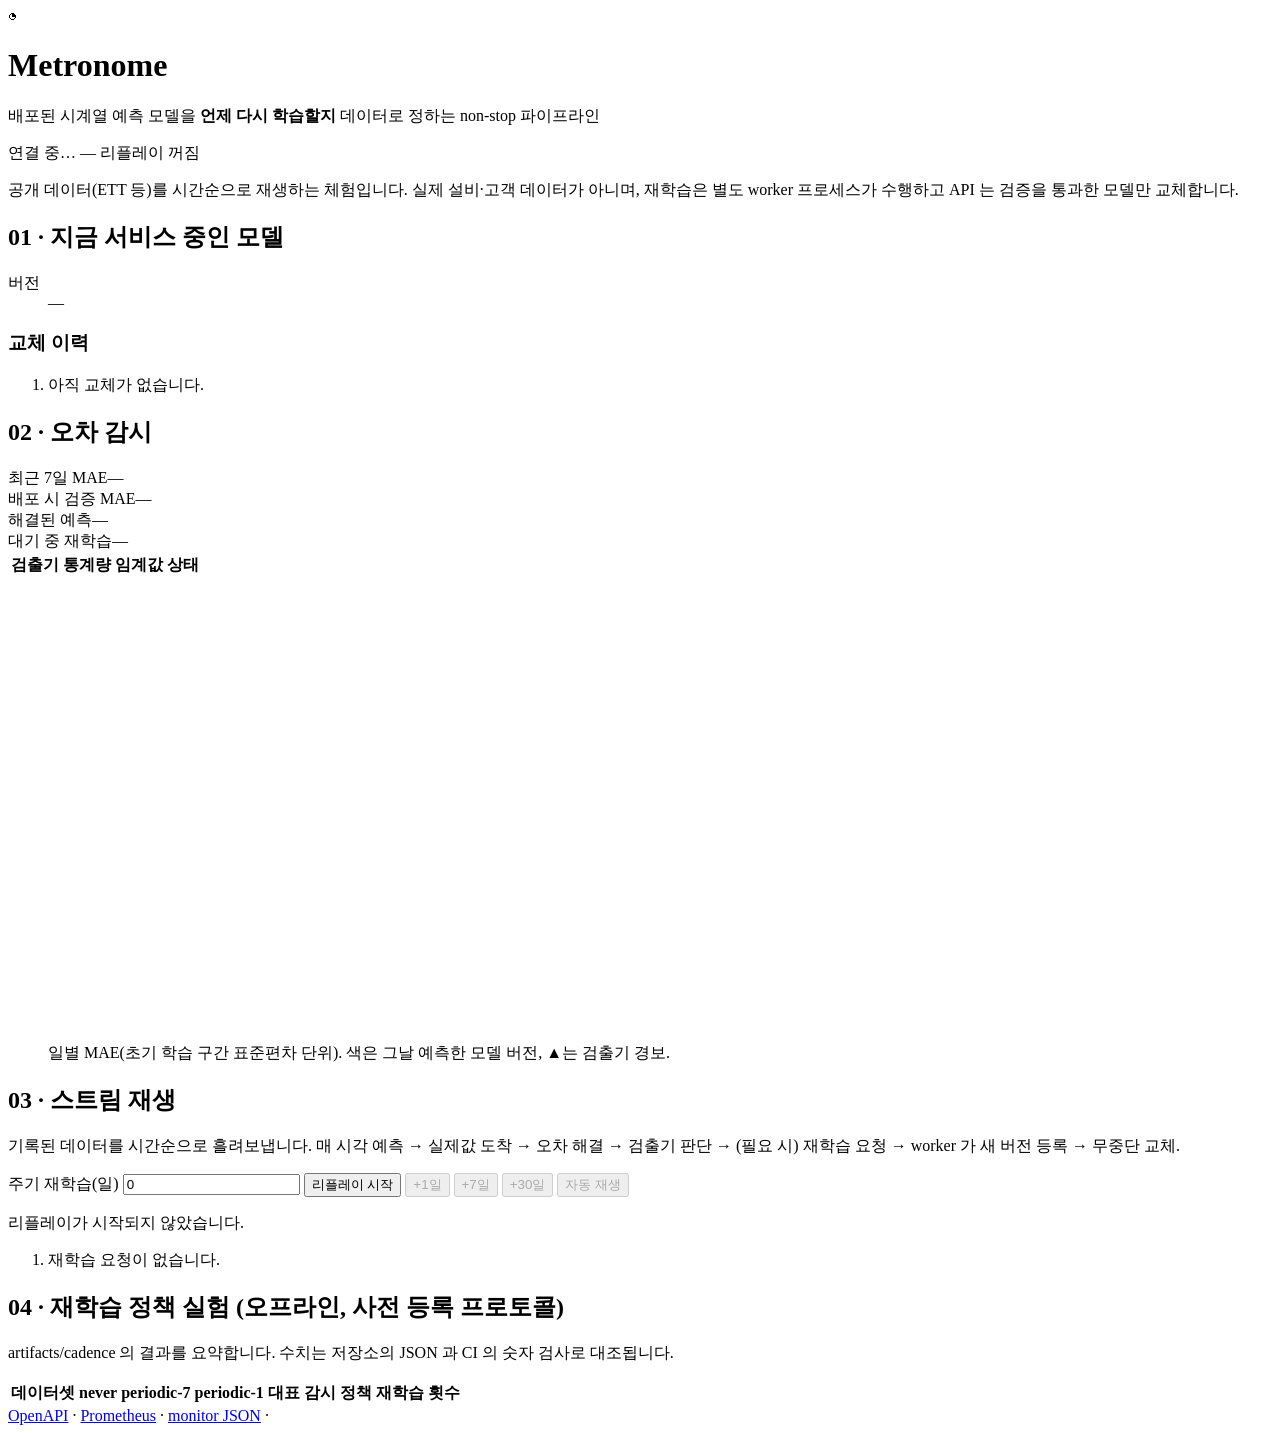
==== src/metronome/static/index.html @ d2ab3f29 "feat(metronome): 재학습 박자를 데이터로 정하는 시계열 예측 파이프라인의 골격 데이터플로 AI 모델 개발자 공고를 겨냥한 새 프로젝트. 질문은 하나다 — 배포된 예측 " ====
<!doctype html>
<html lang="ko">
<head>
<meta charset="utf-8">
<meta name="viewport" content="width=device-width, initial-scale=1">
<title>Metronome — 재학습 박자</title>
<link rel="stylesheet" href="/static/style.css">
</head>
<body>
<header class="top">
  <div class="brand">
    <span class="logo" aria-hidden="true">◔</span>
    <div>
      <h1>Metronome</h1>
      <p class="tagline">배포된 시계열 예측 모델을 <strong>언제 다시 학습할지</strong> 데이터로 정하는 non-stop 파이프라인</p>
    </div>
  </div>
  <div class="chips" id="status-chips">
    <span class="chip" id="chip-ready">연결 중…</span>
    <span class="chip" id="chip-version">—</span>
    <span class="chip muted" id="chip-stream">리플레이 꺼짐</span>
  </div>
</header>

<p class="notice" id="notice">공개 데이터(ETT 등)를 시간순으로 재생하는 체험입니다. 실제 설비·고객 데이터가 아니며, 재학습은 별도 worker 프로세스가 수행하고 API 는 검증을 통과한 모델만 교체합니다.</p>

<main class="grid">
  <section class="card" id="card-model">
    <h2>01 · 지금 서비스 중인 모델</h2>
    <dl class="kv" id="model-kv"><dt>버전</dt><dd>—</dd></dl>
    <h3>교체 이력</h3>
    <ol class="events" id="swap-events"><li class="muted">아직 교체가 없습니다.</li></ol>
  </section>

  <section class="card" id="card-monitor">
    <h2>02 · 오차 감시</h2>
    <div class="gauge-row">
      <div class="stat"><span class="label">최근 7일 MAE</span><span class="value" id="stat-rolling">—</span></div>
      <div class="stat"><span class="label">배포 시 검증 MAE</span><span class="value" id="stat-baseline">—</span></div>
      <div class="stat"><span class="label">해결된 예측</span><span class="value" id="stat-resolved">—</span></div>
      <div class="stat"><span class="label">대기 중 재학습</span><span class="value" id="stat-jobs">—</span></div>
    </div>
    <table class="detectors" id="detectors"><thead><tr><th>검출기</th><th>통계량</th><th>임계값</th><th>상태</th></tr></thead><tbody></tbody></table>
    <figure>
      <svg id="chart-daily" viewBox="0 0 640 240" role="img" aria-label="일별 MAE 추이"></svg>
      <figcaption>일별 MAE(초기 학습 구간 표준편차 단위). 색은 그날 예측한 모델 버전, ▲는 검출기 경보.</figcaption>
    </figure>
  </section>

  <section class="card" id="card-replay">
    <h2>03 · 스트림 재생</h2>
    <p class="muted">기록된 데이터를 시간순으로 흘려보냅니다. 매 시각 예측 → 실제값 도착 → 오차 해결 → 검출기 판단 → (필요 시) 재학습 요청 → worker 가 새 버전 등록 → 무중단 교체.</p>
    <div class="controls">
      <label>주기 재학습(일) <input id="schedule-days" type="number" min="0" value="0" title="0 = 검출기만 사용"></label>
      <button id="btn-start">리플레이 시작</button>
      <button id="btn-step1" disabled>+1일</button>
      <button id="btn-step7" disabled>+7일</button>
      <button id="btn-step30" disabled>+30일</button>
      <button id="btn-auto" disabled>자동 재생</button>
    </div>
    <div class="progress"><div id="progress-bar"></div></div>
    <p class="muted" id="replay-pos">리플레이가 시작되지 않았습니다.</p>
    <ol class="events" id="retrain-events"><li class="muted">재학습 요청이 없습니다.</li></ol>
  </section>

  <section class="card wide" id="card-evidence">
    <h2>04 · 재학습 정책 실험 (오프라인, 사전 등록 프로토콜)</h2>
    <p class="muted" id="evidence-note">artifacts/cadence 의 결과를 요약합니다. 수치는 저장소의 JSON 과 CI 의 숫자 검사로 대조됩니다.</p>
    <div class="pareto-grid" id="pareto-grid"></div>
    <table class="results" id="results-table"><thead><tr><th>데이터셋</th><th>never</th><th>periodic-7</th><th>periodic-1</th><th>대표 감시 정책</th><th>재학습 횟수</th></tr></thead><tbody></tbody></table>
  </section>
</main>

<footer class="foot">
  <a href="/docs">OpenAPI</a> · <a href="/metrics">Prometheus</a> · <a href="/v1/monitor">monitor JSON</a> · <span id="foot-version"></span>
</footer>
<script src="/static/app.js"></script>
</body>
</html>
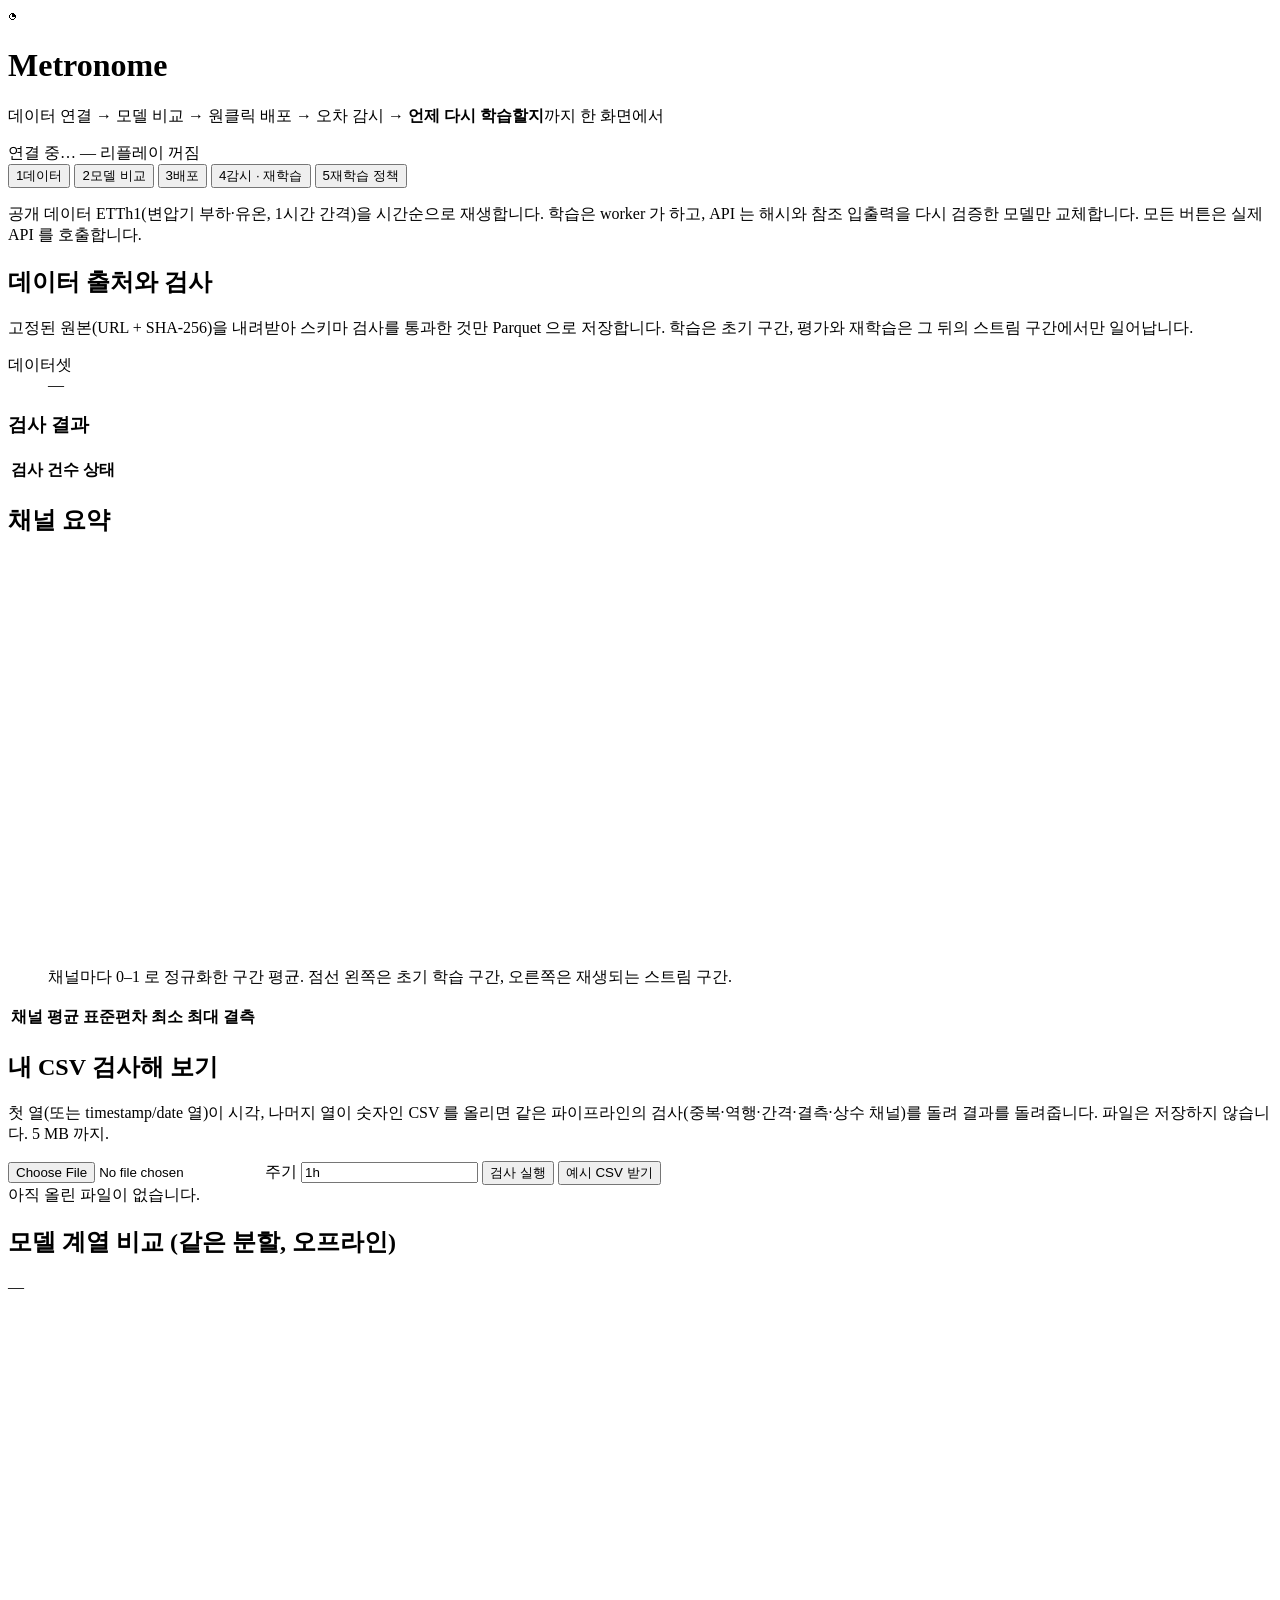
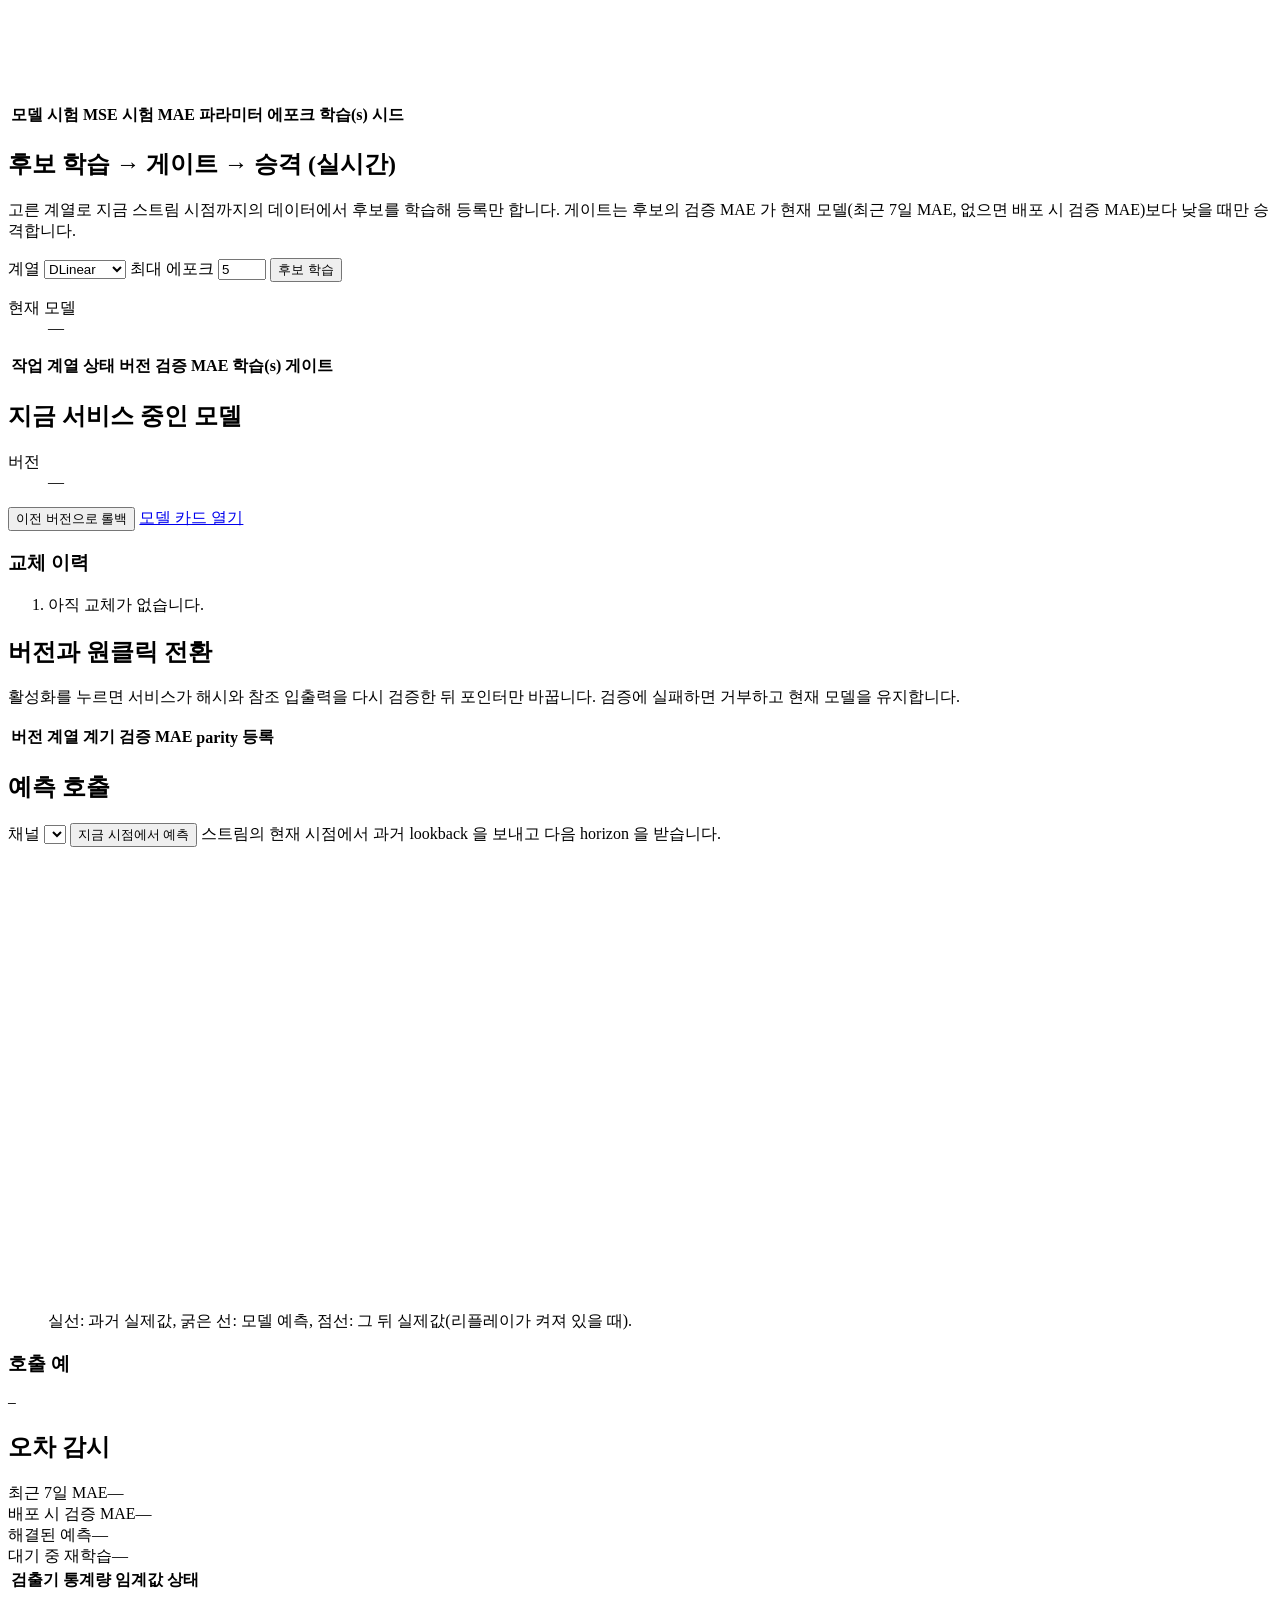
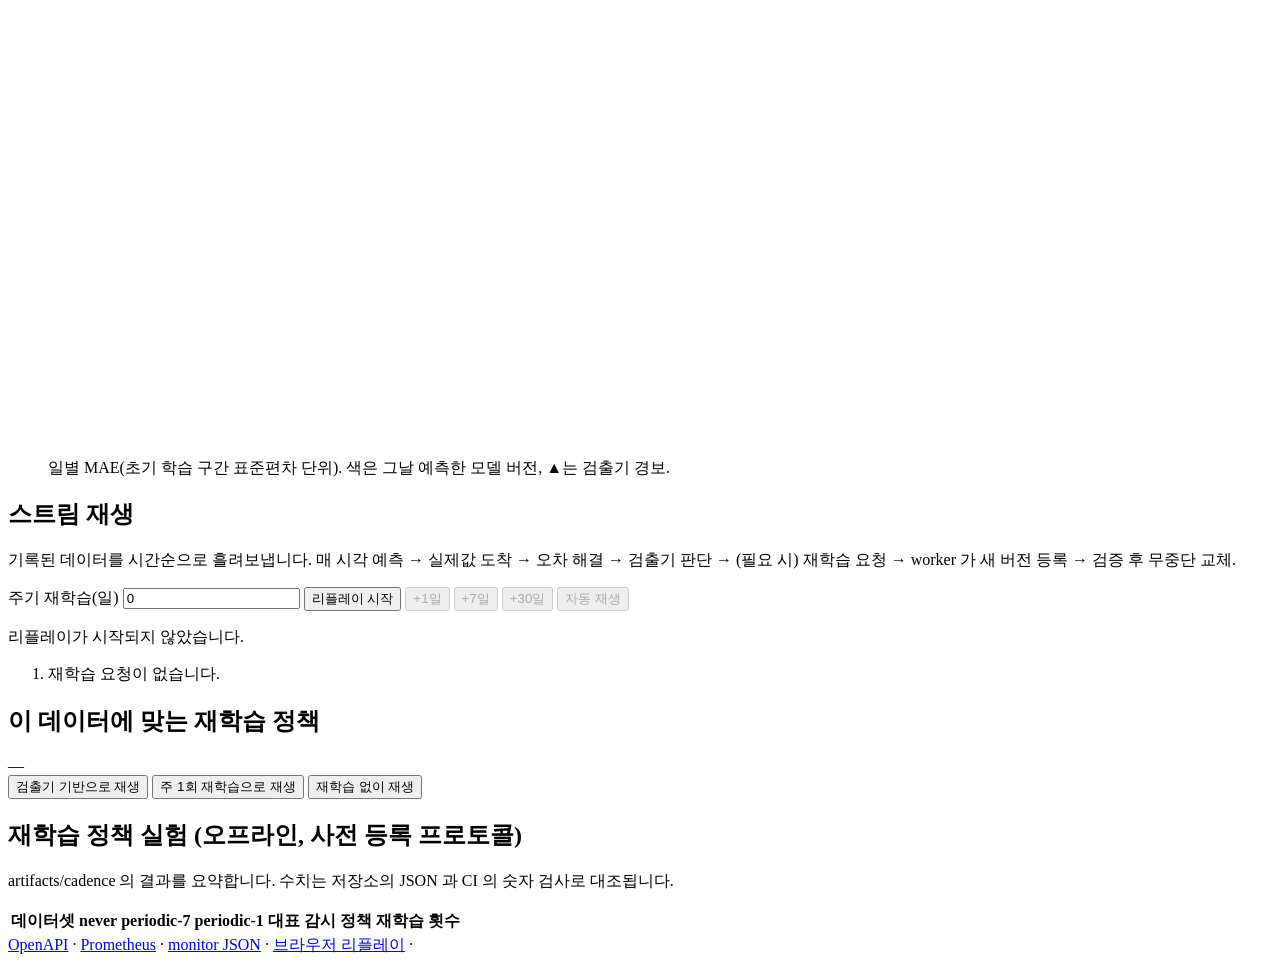
==== commit e1c2c699: "feat(demo): 다섯 단계 워크벤치 — 데이터 검사, 모델 계열 비교·게이트 승격, 원클릭 배포·롤백, 감시, 재학습 정책 대시보드가 Model Craft 류 제품의 흐름을 " ====
--- a/src/metronome/static/index.html
+++ b/src/metronome/static/index.html
@@ -12,7 +12,7 @@
     <span class="logo" aria-hidden="true">◔</span>
     <div>
       <h1>Metronome</h1>
-      <p class="tagline">배포된 시계열 예측 모델을 <strong>언제 다시 학습할지</strong> 데이터로 정하는 non-stop 파이프라인</p>
+      <p class="tagline">데이터 연결 → 모델 비교 → 원클릭 배포 → 오차 감시 → <strong>언제 다시 학습할지</strong>까지 한 화면에서</p>
     </div>
   </div>
   <div class="chips" id="status-chips">
@@ -22,57 +22,173 @@
   </div>
 </header>
 
-<p class="notice" id="notice">공개 데이터(ETT 등)를 시간순으로 재생하는 체험입니다. 실제 설비·고객 데이터가 아니며, 재학습은 별도 worker 프로세스가 수행하고 API 는 검증을 통과한 모델만 교체합니다.</p>
+<nav class="steps" id="steps" aria-label="단계">
+  <button class="step active" data-panel="data"><span class="n">1</span>데이터</button>
+  <button class="step" data-panel="models"><span class="n">2</span>모델 비교</button>
+  <button class="step" data-panel="deploy"><span class="n">3</span>배포</button>
+  <button class="step" data-panel="monitor"><span class="n">4</span>감시 · 재학습</button>
+  <button class="step" data-panel="policy"><span class="n">5</span>재학습 정책</button>
+</nav>
 
-<main class="grid">
-  <section class="card" id="card-model">
-    <h2>01 · 지금 서비스 중인 모델</h2>
-    <dl class="kv" id="model-kv"><dt>버전</dt><dd>—</dd></dl>
-    <h3>교체 이력</h3>
-    <ol class="events" id="swap-events"><li class="muted">아직 교체가 없습니다.</li></ol>
-  </section>
+<p class="notice" id="notice">공개 데이터 ETTh1(변압기 부하·유온, 1시간 간격)을 시간순으로 재생합니다. 학습은 worker 가 하고, API 는 해시와 참조 입출력을 다시 검증한 모델만 교체합니다. 모든 버튼은 실제 API 를 호출합니다.</p>
 
-  <section class="card" id="card-monitor">
-    <h2>02 · 오차 감시</h2>
-    <div class="gauge-row">
-      <div class="stat"><span class="label">최근 7일 MAE</span><span class="value" id="stat-rolling">—</span></div>
-      <div class="stat"><span class="label">배포 시 검증 MAE</span><span class="value" id="stat-baseline">—</span></div>
-      <div class="stat"><span class="label">해결된 예측</span><span class="value" id="stat-resolved">—</span></div>
-      <div class="stat"><span class="label">대기 중 재학습</span><span class="value" id="stat-jobs">—</span></div>
-    </div>
-    <table class="detectors" id="detectors"><thead><tr><th>검출기</th><th>통계량</th><th>임계값</th><th>상태</th></tr></thead><tbody></tbody></table>
-    <figure>
-      <svg id="chart-daily" viewBox="0 0 640 240" role="img" aria-label="일별 MAE 추이"></svg>
-      <figcaption>일별 MAE(초기 학습 구간 표준편차 단위). 색은 그날 예측한 모델 버전, ▲는 검출기 경보.</figcaption>
-    </figure>
-  </section>
+<main>
+<!-- 1 · 데이터 -->
+<section class="panel active" id="panel-data">
+  <div class="grid">
+    <section class="card" id="card-dataset">
+      <h2>데이터 출처와 검사</h2>
+      <p class="muted">고정된 원본(URL + SHA-256)을 내려받아 스키마 검사를 통과한 것만 Parquet 으로 저장합니다. 학습은 초기 구간, 평가와 재학습은 그 뒤의 스트림 구간에서만 일어납니다.</p>
+      <dl class="kv" id="dataset-kv"><dt>데이터셋</dt><dd>—</dd></dl>
+      <h3>검사 결과</h3>
+      <table id="validation-table"><thead><tr><th>검사</th><th class="num">건수</th><th>상태</th></tr></thead><tbody></tbody></table>
+    </section>
 
-  <section class="card" id="card-replay">
-    <h2>03 · 스트림 재생</h2>
-    <p class="muted">기록된 데이터를 시간순으로 흘려보냅니다. 매 시각 예측 → 실제값 도착 → 오차 해결 → 검출기 판단 → (필요 시) 재학습 요청 → worker 가 새 버전 등록 → 무중단 교체.</p>
-    <div class="controls">
-      <label>주기 재학습(일) <input id="schedule-days" type="number" min="0" value="0" title="0 = 검출기만 사용"></label>
-      <button id="btn-start">리플레이 시작</button>
-      <button id="btn-step1" disabled>+1일</button>
-      <button id="btn-step7" disabled>+7일</button>
-      <button id="btn-step30" disabled>+30일</button>
-      <button id="btn-auto" disabled>자동 재생</button>
-    </div>
-    <div class="progress"><div id="progress-bar"></div></div>
-    <p class="muted" id="replay-pos">리플레이가 시작되지 않았습니다.</p>
-    <ol class="events" id="retrain-events"><li class="muted">재학습 요청이 없습니다.</li></ol>
-  </section>
+    <section class="card" id="card-channels">
+      <h2>채널 요약</h2>
+      <figure>
+        <svg id="chart-spark" viewBox="0 0 640 220" role="img" aria-label="채널별 추이"></svg>
+        <figcaption id="spark-caption">채널마다 0–1 로 정규화한 구간 평균. 점선 왼쪽은 초기 학습 구간, 오른쪽은 재생되는 스트림 구간.</figcaption>
+      </figure>
+      <table id="channel-table"><thead><tr><th>채널</th><th class="num">평균</th><th class="num">표준편차</th><th class="num">최소</th><th class="num">최대</th><th class="num">결측</th></tr></thead><tbody></tbody></table>
+    </section>
 
-  <section class="card wide" id="card-evidence">
-    <h2>04 · 재학습 정책 실험 (오프라인, 사전 등록 프로토콜)</h2>
-    <p class="muted" id="evidence-note">artifacts/cadence 의 결과를 요약합니다. 수치는 저장소의 JSON 과 CI 의 숫자 검사로 대조됩니다.</p>
-    <div class="pareto-grid" id="pareto-grid"></div>
-    <table class="results" id="results-table"><thead><tr><th>데이터셋</th><th>never</th><th>periodic-7</th><th>periodic-1</th><th>대표 감시 정책</th><th>재학습 횟수</th></tr></thead><tbody></tbody></table>
-  </section>
+    <section class="card wide" id="card-upload">
+      <h2>내 CSV 검사해 보기</h2>
+      <p class="muted">첫 열(또는 timestamp/date 열)이 시각, 나머지 열이 숫자인 CSV 를 올리면 같은 파이프라인의 검사(중복·역행·간격·결측·상수 채널)를 돌려 결과를 돌려줍니다. 파일은 저장하지 않습니다. 5 MB 까지.</p>
+      <form class="controls" id="upload-form">
+        <input type="file" id="upload-file" accept=".csv,text/csv" required>
+        <label>주기 <input id="upload-freq" type="text" value="1h" title="polars 기간 문자열: 1h, 15m, 1d"></label>
+        <button type="submit" id="btn-upload">검사 실행</button>
+        <button type="button" class="secondary" id="btn-sample">예시 CSV 받기</button>
+      </form>
+      <div id="upload-result" class="muted">아직 올린 파일이 없습니다.</div>
+    </section>
+  </div>
+</section>
+
+<!-- 2 · 모델 비교 -->
+<section class="panel" id="panel-models">
+  <div class="grid">
+    <section class="card" id="card-leaderboard">
+      <h2>모델 계열 비교 (같은 분할, 오프라인)</h2>
+      <p class="muted" id="leaderboard-note">—</p>
+      <figure><svg id="chart-leaderboard" viewBox="0 0 640 200" role="img" aria-label="모델별 시험 MSE"></svg></figure>
+      <table id="leaderboard-table"><thead><tr><th>모델</th><th class="num">시험 MSE</th><th class="num">시험 MAE</th><th class="num">파라미터</th><th class="num">에포크</th><th class="num">학습(s)</th><th class="num">시드</th></tr></thead><tbody></tbody></table>
+    </section>
+
+    <section class="card" id="card-candidates">
+      <h2>후보 학습 → 게이트 → 승격 (실시간)</h2>
+      <p class="muted">고른 계열로 지금 스트림 시점까지의 데이터에서 후보를 학습해 등록만 합니다. 게이트는 후보의 검증 MAE 가 현재 모델(최근 7일 MAE, 없으면 배포 시 검증 MAE)보다 낮을 때만 승격합니다.</p>
+      <div class="controls">
+        <label>계열 <select id="cand-model"><option value="linear">Linear</option><option value="nlinear">NLinear</option><option value="dlinear" selected>DLinear</option><option value="patchtst">PatchTST</option></select></label>
+        <label>최대 에포크 <input id="cand-epochs" type="number" min="1" max="50" value="5"></label>
+        <button id="btn-candidate">후보 학습</button>
+        <span class="muted" id="cand-status"></span>
+      </div>
+      <dl class="kv" id="champion-kv"><dt>현재 모델</dt><dd>—</dd></dl>
+      <table id="candidates-table"><thead><tr><th>작업</th><th>계열</th><th>상태</th><th>버전</th><th class="num">검증 MAE</th><th class="num">학습(s)</th><th>게이트</th><th></th></tr></thead><tbody></tbody></table>
+    </section>
+  </div>
+</section>
+
+<!-- 3 · 배포 -->
+<section class="panel" id="panel-deploy">
+  <div class="grid">
+    <section class="card" id="card-model">
+      <h2>지금 서비스 중인 모델</h2>
+      <dl class="kv" id="model-kv"><dt>버전</dt><dd>—</dd></dl>
+      <div class="controls">
+        <button class="secondary" id="btn-rollback">이전 버전으로 롤백</button>
+        <a class="button-link" id="link-card" href="#" target="_blank" rel="noopener">모델 카드 열기</a>
+      </div>
+      <h3>교체 이력</h3>
+      <ol class="events" id="swap-events"><li class="muted">아직 교체가 없습니다.</li></ol>
+    </section>
+
+    <section class="card wide" id="card-versions">
+      <h2>버전과 원클릭 전환</h2>
+      <p class="muted">활성화를 누르면 서비스가 해시와 참조 입출력을 다시 검증한 뒤 포인터만 바꿉니다. 검증에 실패하면 거부하고 현재 모델을 유지합니다.</p>
+      <table id="versions-table"><thead><tr><th>버전</th><th>계열</th><th>계기</th><th class="num">검증 MAE</th><th class="num">parity</th><th>등록</th><th></th></tr></thead><tbody></tbody></table>
+    </section>
+
+    <section class="card wide" id="card-forecast">
+      <h2>예측 호출</h2>
+      <div class="controls">
+        <label>채널 <select id="fc-channel"></select></label>
+        <button id="btn-forecast">지금 시점에서 예측</button>
+        <span class="muted" id="fc-status">스트림의 현재 시점에서 과거 lookback 을 보내고 다음 horizon 을 받습니다.</span>
+      </div>
+      <figure>
+        <svg id="chart-forecast" viewBox="0 0 640 240" role="img" aria-label="예측과 실제"></svg>
+        <figcaption>실선: 과거 실제값, 굵은 선: 모델 예측, 점선: 그 뒤 실제값(리플레이가 켜져 있을 때).</figcaption>
+      </figure>
+      <h3>호출 예</h3>
+      <pre class="code" id="curl-example">—</pre>
+    </section>
+  </div>
+</section>
+
+<!-- 4 · 감시 · 재학습 -->
+<section class="panel" id="panel-monitor">
+  <div class="grid">
+    <section class="card" id="card-monitor">
+      <h2>오차 감시</h2>
+      <div class="gauge-row">
+        <div class="stat"><span class="label">최근 7일 MAE</span><span class="value" id="stat-rolling">—</span></div>
+        <div class="stat"><span class="label">배포 시 검증 MAE</span><span class="value" id="stat-baseline">—</span></div>
+        <div class="stat"><span class="label">해결된 예측</span><span class="value" id="stat-resolved">—</span></div>
+        <div class="stat"><span class="label">대기 중 재학습</span><span class="value" id="stat-jobs">—</span></div>
+      </div>
+      <table class="detectors" id="detectors"><thead><tr><th>검출기</th><th>통계량</th><th>임계값</th><th>상태</th></tr></thead><tbody></tbody></table>
+      <figure>
+        <svg id="chart-daily" viewBox="0 0 640 240" role="img" aria-label="일별 MAE 추이"></svg>
+        <figcaption>일별 MAE(초기 학습 구간 표준편차 단위). 색은 그날 예측한 모델 버전, ▲는 검출기 경보.</figcaption>
+      </figure>
+    </section>
+
+    <section class="card" id="card-replay">
+      <h2>스트림 재생</h2>
+      <p class="muted">기록된 데이터를 시간순으로 흘려보냅니다. 매 시각 예측 → 실제값 도착 → 오차 해결 → 검출기 판단 → (필요 시) 재학습 요청 → worker 가 새 버전 등록 → 검증 후 무중단 교체.</p>
+      <div class="controls">
+        <label>주기 재학습(일) <input id="schedule-days" type="number" min="0" value="0" title="0 = 검출기만 사용"></label>
+        <button id="btn-start">리플레이 시작</button>
+        <button id="btn-step1" disabled>+1일</button>
+        <button id="btn-step7" disabled>+7일</button>
+        <button id="btn-step30" disabled>+30일</button>
+        <button id="btn-auto" disabled>자동 재생</button>
+      </div>
+      <div class="progress"><div id="progress-bar"></div></div>
+      <p class="muted" id="replay-pos">리플레이가 시작되지 않았습니다.</p>
+      <ol class="events" id="retrain-events"><li class="muted">재학습 요청이 없습니다.</li></ol>
+    </section>
+  </div>
+</section>
+
+<!-- 5 · 재학습 정책 -->
+<section class="panel" id="panel-policy">
+  <div class="grid">
+    <section class="card wide" id="card-recommend">
+      <h2>이 데이터에 맞는 재학습 정책</h2>
+      <div id="policy-recommend" class="muted">—</div>
+      <div class="controls">
+        <button id="btn-policy-detector">검출기 기반으로 재생</button>
+        <button class="secondary" id="btn-policy-weekly">주 1회 재학습으로 재생</button>
+        <button class="secondary" id="btn-policy-never">재학습 없이 재생</button>
+      </div>
+    </section>
+    <section class="card wide" id="card-evidence">
+      <h2>재학습 정책 실험 (오프라인, 사전 등록 프로토콜)</h2>
+      <p class="muted" id="evidence-note">artifacts/cadence 의 결과를 요약합니다. 수치는 저장소의 JSON 과 CI 의 숫자 검사로 대조됩니다.</p>
+      <div class="pareto-grid" id="pareto-grid"></div>
+      <table class="results" id="results-table"><thead><tr><th>데이터셋</th><th>never</th><th>periodic-7</th><th>periodic-1</th><th>대표 감시 정책</th><th>재학습 횟수</th></tr></thead><tbody></tbody></table>
+    </section>
+  </div>
+</section>
 </main>
 
 <footer class="foot">
-  <a href="/docs">OpenAPI</a> · <a href="/metrics">Prometheus</a> · <a href="/v1/monitor">monitor JSON</a> · <span id="foot-version"></span>
+  <a href="/docs">OpenAPI</a> · <a href="/metrics">Prometheus</a> · <a href="/v1/monitor">monitor JSON</a> · <a href="/replay">브라우저 리플레이</a> · <span id="foot-version"></span>
 </footer>
 <script src="/static/app.js"></script>
 </body>
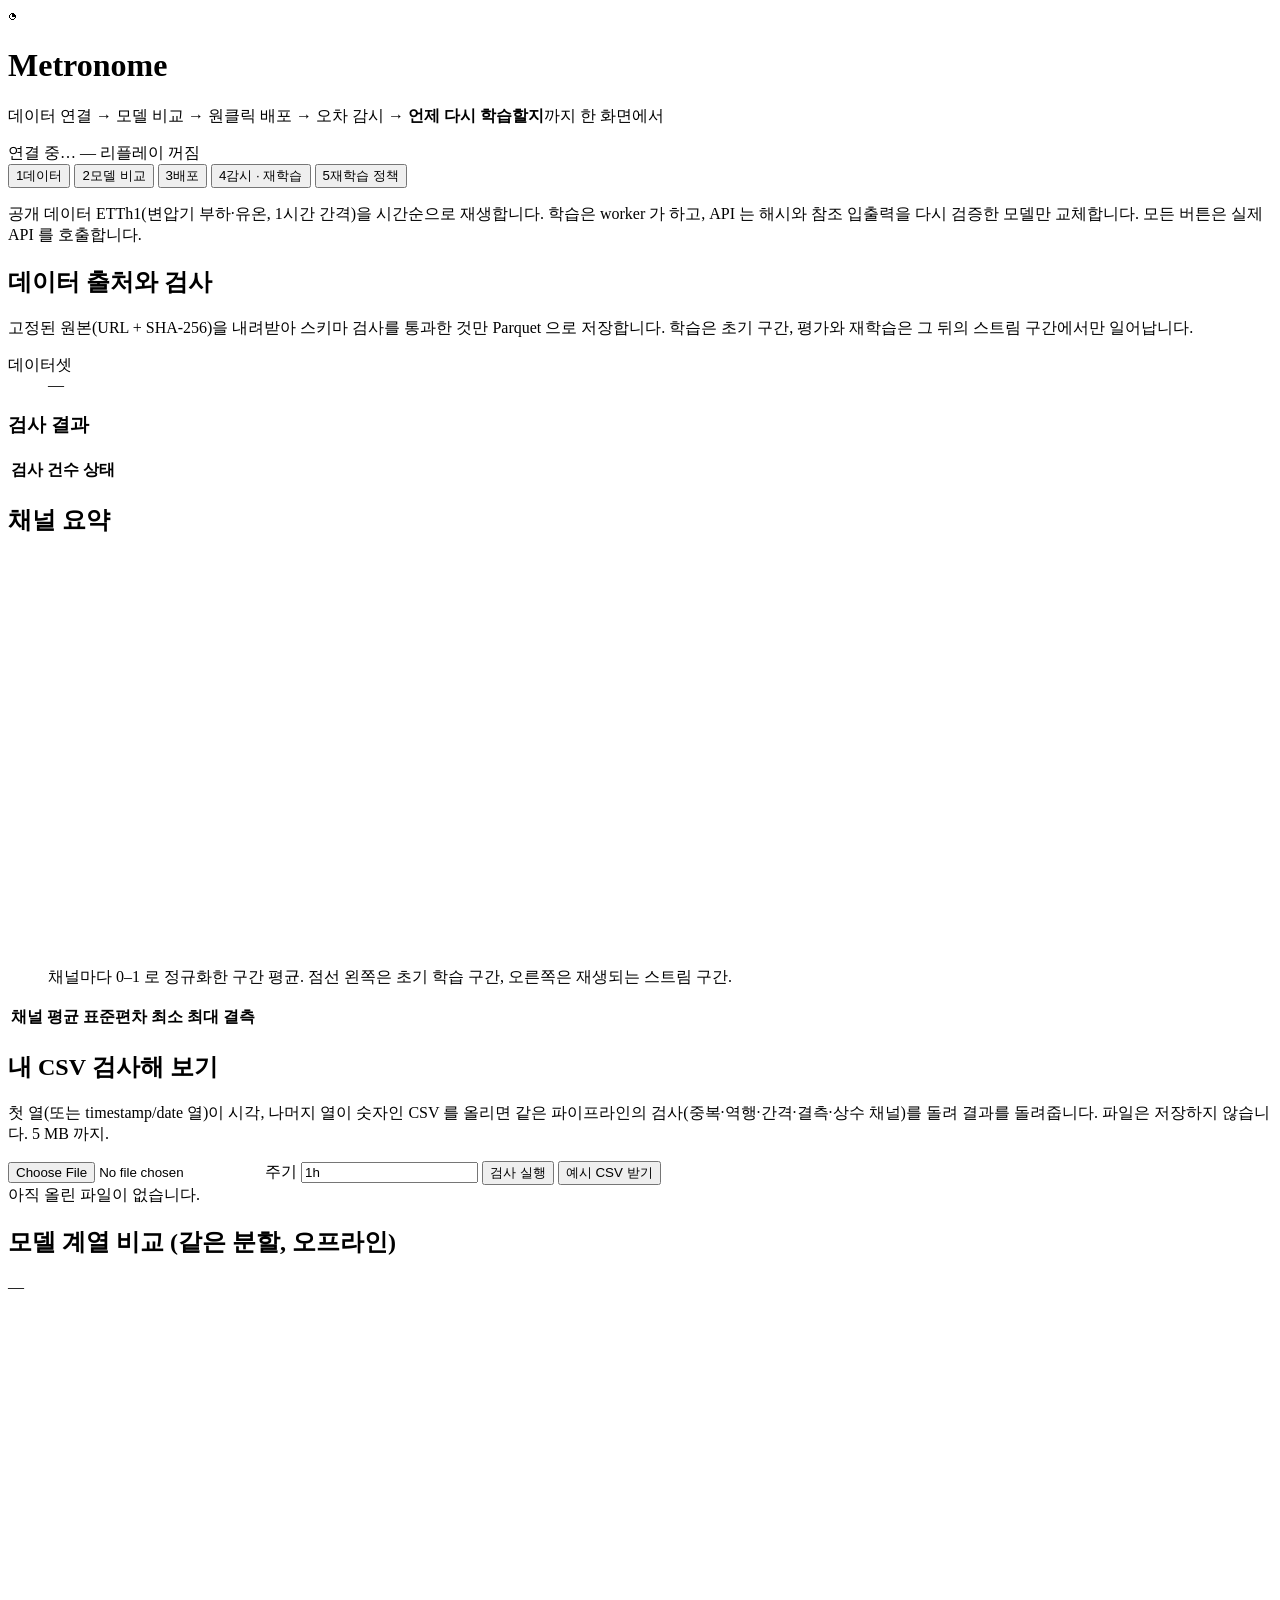
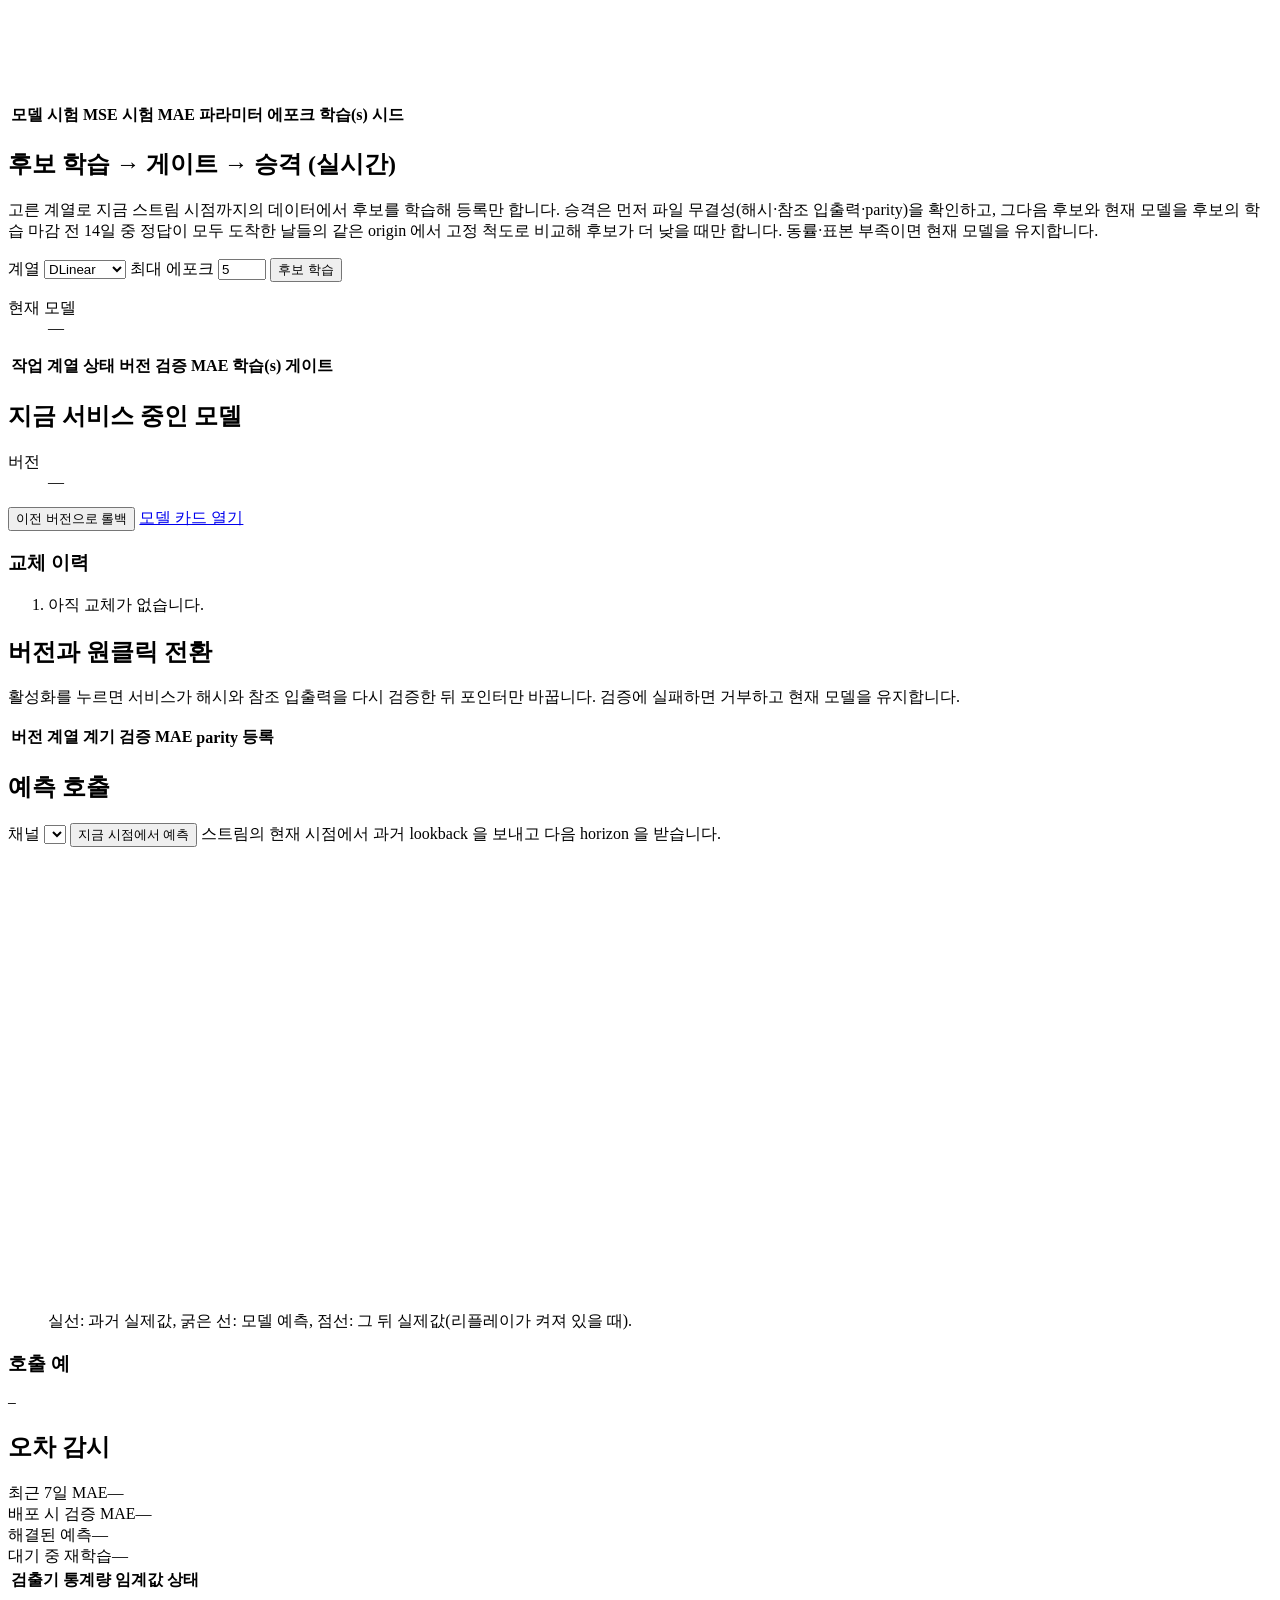
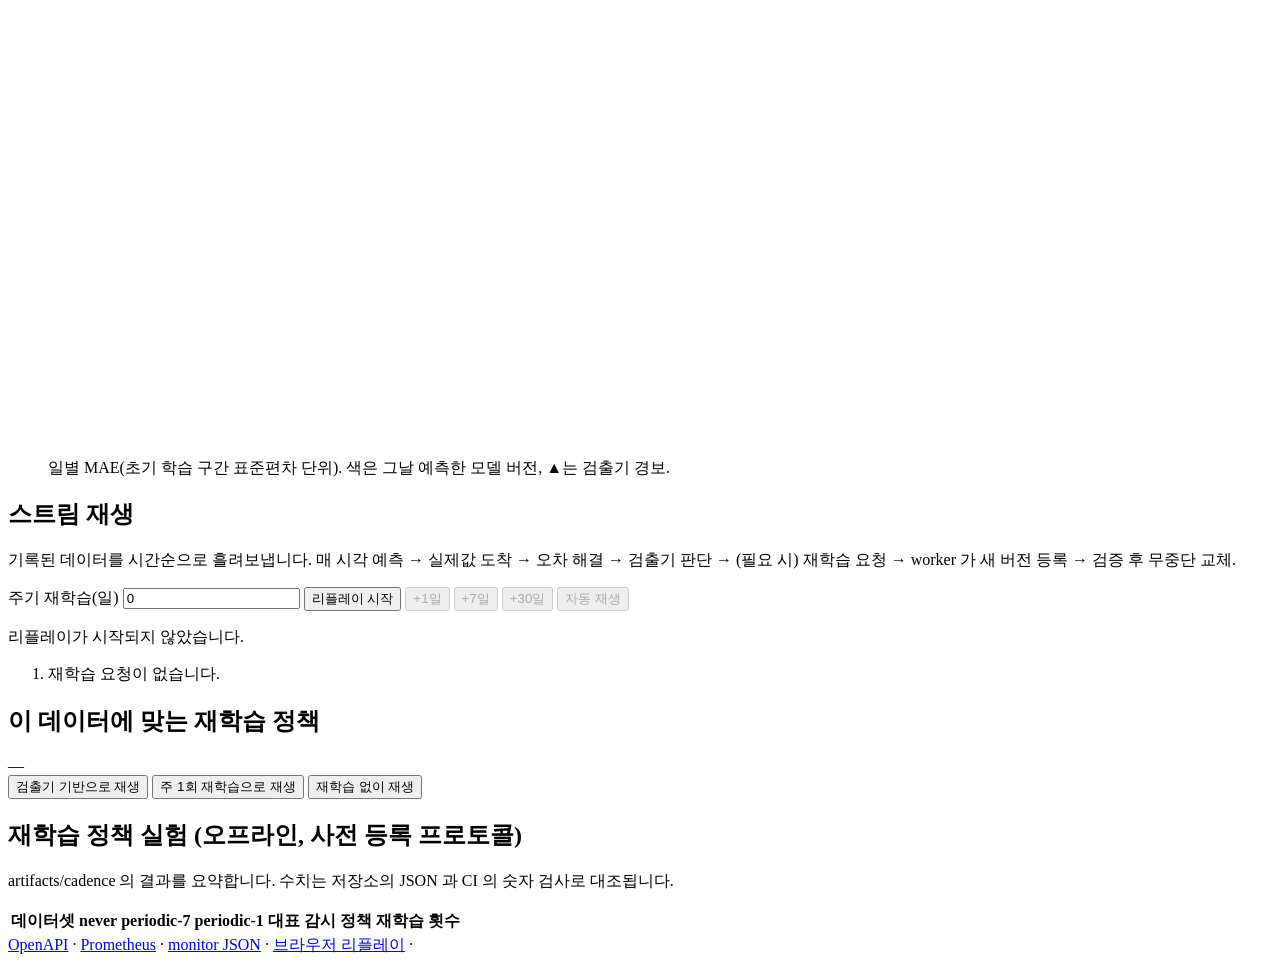
==== commit 39bec6da: "fix(serving): 승격을 무결성 → 같은 완결 구간 성능 게이트 → 교체로 통일하고 모든 자동 경로가 거치게 외부 리뷰 지적 2·3. 감시 경보가 만든 작업은 worker " ====
--- a/src/metronome/static/index.html
+++ b/src/metronome/static/index.html
@@ -79,7 +79,7 @@
 
     <section class="card" id="card-candidates">
       <h2>후보 학습 → 게이트 → 승격 (실시간)</h2>
-      <p class="muted">고른 계열로 지금 스트림 시점까지의 데이터에서 후보를 학습해 등록만 합니다. 게이트는 후보의 검증 MAE 가 현재 모델(최근 7일 MAE, 없으면 배포 시 검증 MAE)보다 낮을 때만 승격합니다.</p>
+      <p class="muted">고른 계열로 지금 스트림 시점까지의 데이터에서 후보를 학습해 등록만 합니다. 승격은 먼저 파일 무결성(해시·참조 입출력·parity)을 확인하고, 그다음 후보와 현재 모델을 후보의 학습 마감 전 14일 중 정답이 모두 도착한 날들의 같은 origin 에서 고정 척도로 비교해 후보가 더 낮을 때만 합니다. 동률·표본 부족이면 현재 모델을 유지합니다.</p>
       <div class="controls">
         <label>계열 <select id="cand-model"><option value="linear">Linear</option><option value="nlinear">NLinear</option><option value="dlinear" selected>DLinear</option><option value="patchtst">PatchTST</option></select></label>
         <label>최대 에포크 <input id="cand-epochs" type="number" min="1" max="50" value="5"></label>
@@ -87,7 +87,7 @@
         <span class="muted" id="cand-status"></span>
       </div>
       <dl class="kv" id="champion-kv"><dt>현재 모델</dt><dd>—</dd></dl>
-      <table id="candidates-table"><thead><tr><th>작업</th><th>계열</th><th>상태</th><th>버전</th><th class="num">검증 MAE</th><th class="num">학습(s)</th><th>게이트</th><th></th></tr></thead><tbody></tbody></table>
+      <table id="candidates-table"><thead><tr><th>작업</th><th>계열</th><th>상태</th><th>버전</th><th class="num" title="후보 자신의 검증 구간(학습 마감 전 14일) 기준. 다른 모델과 비교하는 수치가 아닙니다">검증 MAE</th><th class="num">학습(s)</th><th title="같은 origin 에서 현재 모델과 비교한 결과. 마우스를 올리면 평가 구간·표본 수·두 MAE·사유가 보입니다">게이트</th><th></th></tr></thead><tbody></tbody></table>
     </section>
   </div>
 </section>
